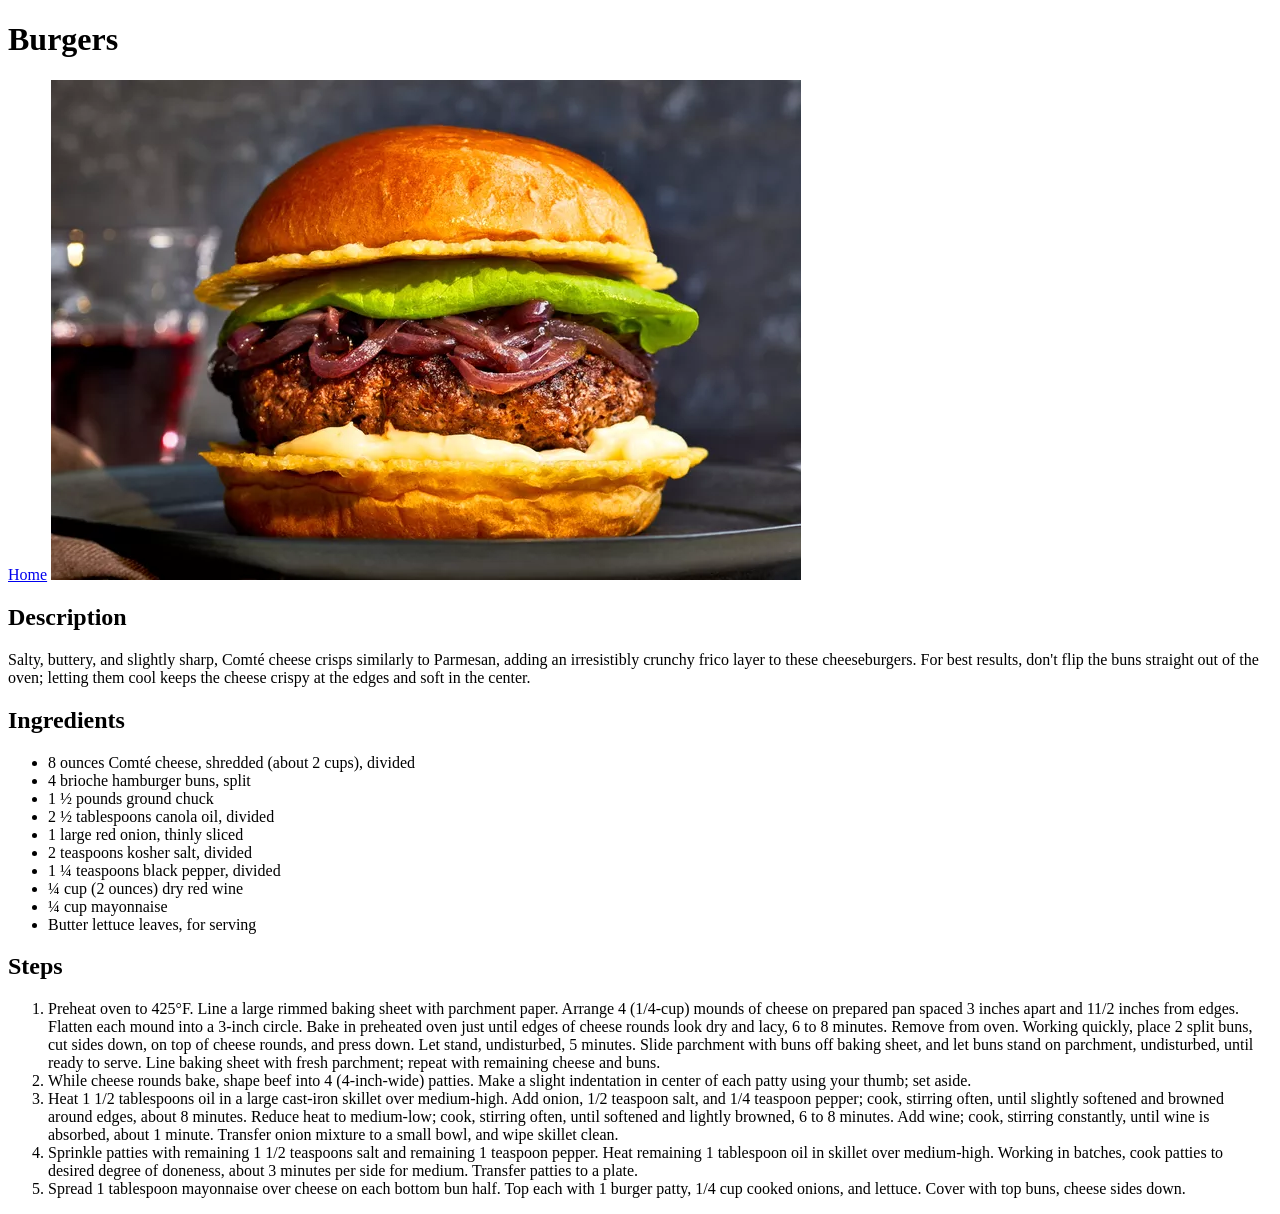
==== recipes/burgers.html @ fc955d17 "Created recipe pages, populated with content and linked to home page" ====
<!DOCTYPE html>
<html lang="en">
<head>
    <meta charset="UTF-8">
    <meta name="viewport" content="width=device-width, initial-scale=1.0">
    <title>Document</title>
</head>
<body>
    <h1>Burgers</h1>
    <a href="../index.html">Home</a>
    <img src="../imgs/cheeseburger.webp" alt="image of a cheeseburger">
    <H2>Description</H2>
    <p>
        Salty, buttery, and slightly sharp, Comté cheese crisps similarly to Parmesan, adding an irresistibly crunchy frico layer to these cheeseburgers. 
        For best results, don't flip the buns straight out of the oven; letting them cool keeps the cheese crispy at the edges and soft in the center.
    </p>
    <H2>Ingredients</H2>
    <ul>
        <li>8 ounces Comté cheese, shredded (about 2 cups), divided</li>
        <li>4 brioche hamburger buns, split</li>
        <li>1 ½ pounds ground chuck</li>
        <li>2 ½ tablespoons canola oil, divided</li>
        <li>1 large red onion, thinly sliced</li>
        <li>2 teaspoons kosher salt, divided</li>
        <li>1 ¼ teaspoons black pepper, divided</li>
        <li>¼ cup (2 ounces) dry red wine</li>
        <li>¼ cup mayonnaise</li>
        <li>Butter lettuce leaves, for serving</li>
    </ul>
    <H2>Steps</H2>
    <ol>
        <li>Preheat oven to 425°F. Line a large rimmed baking sheet with parchment paper. Arrange 4 (1/4-cup) mounds of cheese on prepared pan spaced 3 inches apart and 11/2 inches from edges. Flatten each mound into a 3-inch circle. Bake in preheated oven just until edges of cheese rounds look dry and lacy, 6 to 8 minutes. Remove from oven. Working quickly, place 2 split buns, cut sides down, on top of cheese rounds, and press down. Let stand, undisturbed, 5 minutes. Slide parchment with buns off baking sheet, and let buns stand on parchment, undisturbed, until ready to serve. Line baking sheet with fresh parchment; repeat with remaining cheese and buns.</li>
        <li>While cheese rounds bake, shape beef into 4 (4-inch-wide) patties. Make a slight indentation in center of each patty using your thumb; set aside.</li>
        <li>Heat 1 1/2 tablespoons oil in a large cast-iron skillet over medium-high. Add onion, 1/2 teaspoon salt, and 1/4 teaspoon pepper; cook, stirring often, until slightly softened and browned around edges, about 8 minutes. Reduce heat to medium-low; cook, stirring often, until softened and lightly browned, 6 to 8 minutes. Add wine; cook, stirring constantly, until wine is absorbed, about 1 minute. Transfer onion mixture to a small bowl, and wipe skillet clean.</li>
        <li>Sprinkle patties with remaining 1 1/2 teaspoons salt and remaining 1 teaspoon pepper. Heat remaining 1 tablespoon oil in skillet over medium-high. Working in batches, cook patties to desired degree of doneness, about 3 minutes per side for medium. Transfer patties to a plate.</li>
        <li>Spread 1 tablespoon mayonnaise over cheese on each bottom bun half. Top each with 1 burger patty, 1/4 cup cooked onions, and lettuce. Cover with top buns, cheese sides down.</li>
    </ol>
</body>
</html>
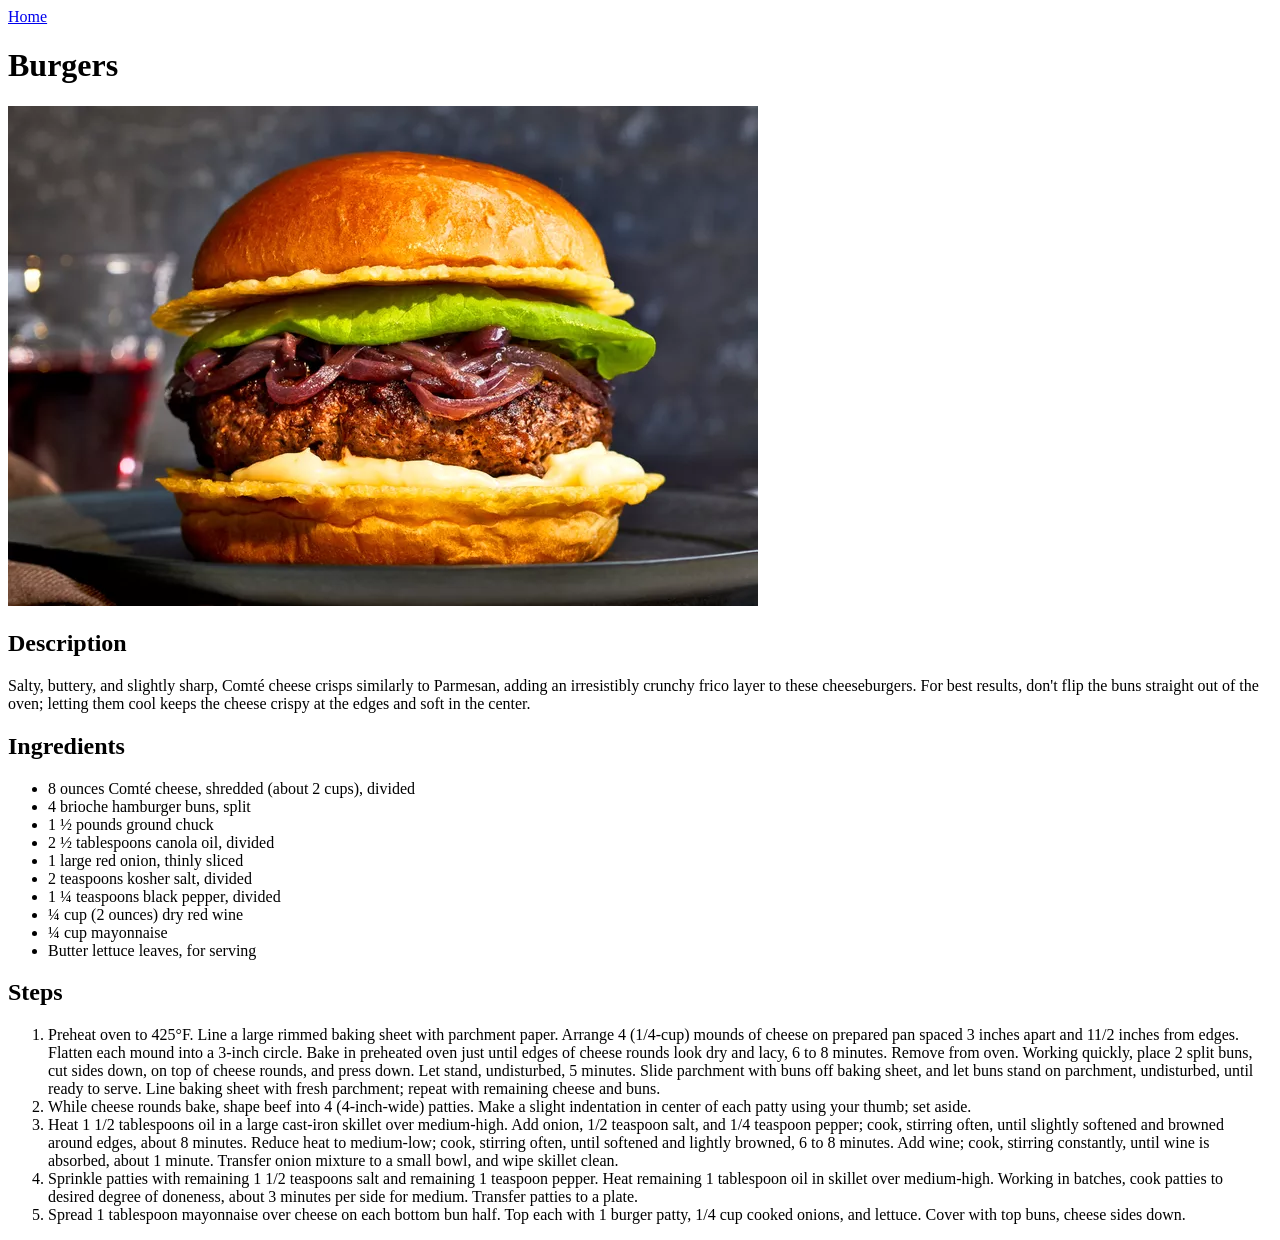
==== commit 8e26f990: "Created a nav to better place the Home link on recipes" ====
--- a/recipes/burgers.html
+++ b/recipes/burgers.html
@@ -6,8 +6,8 @@
     <title>Document</title>
 </head>
 <body>
+    <nav><a href="../index.html">Home</a></nav>
     <h1>Burgers</h1>
-    <a href="../index.html">Home</a>
     <img src="../imgs/cheeseburger.webp" alt="image of a cheeseburger">
     <H2>Description</H2>
     <p>
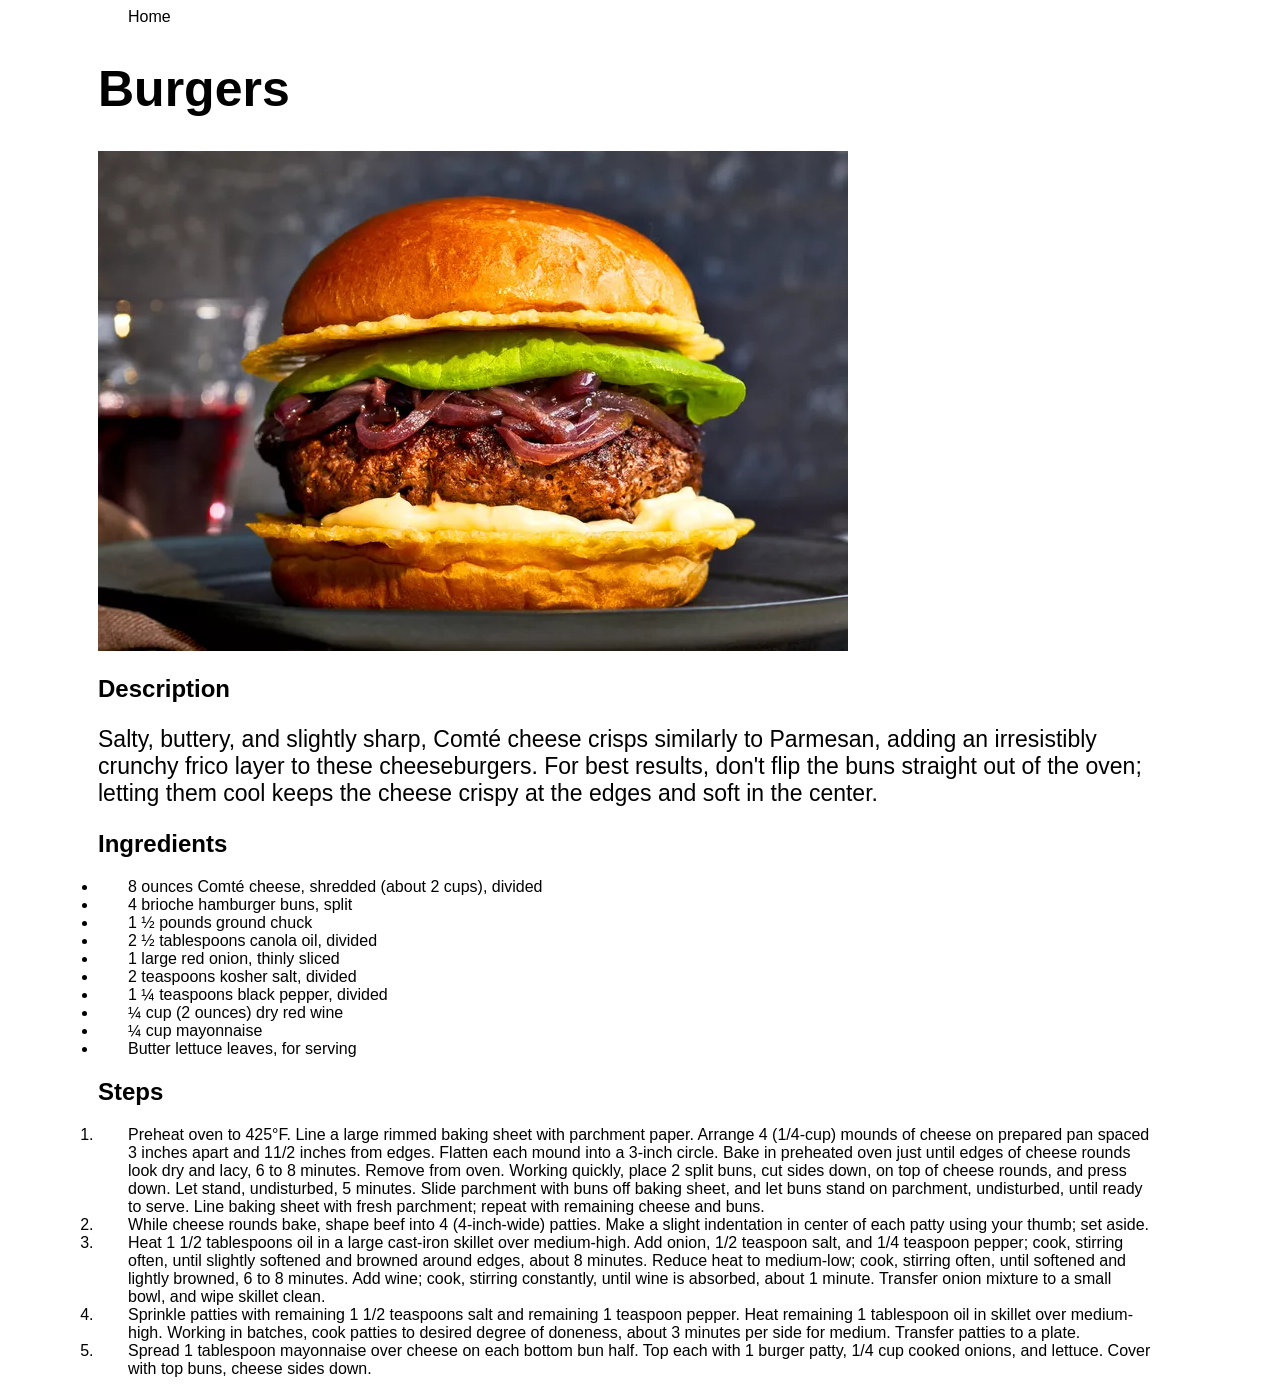
==== commit 9ef3771d: "General website styles and home page styling" ====
--- a/recipes/burgers.html
+++ b/recipes/burgers.html
@@ -3,6 +3,7 @@
 <head>
     <meta charset="UTF-8">
     <meta name="viewport" content="width=device-width, initial-scale=1.0">
+    <link rel="stylesheet" href="../style.css">
     <title>Document</title>
 </head>
 <body>
--- a/style.css
+++ b/style.css
@@ -0,0 +1,55 @@
+* {
+    color: black;
+    font-family: Arial, Helvetica, sans-serif;
+    font-style: inherit;
+    text-decoration:none;
+    padding: 0px 30px 0px 30px;
+}
+
+h1 {
+    color: black;
+    font-family: Arial, Helvetica, sans-serif;
+    font-style: inherit;
+    font-size: 50px;
+}
+
+p {
+    color: black;
+    font-family: Arial, Helvetica, sans-serif;
+    font-style: inherit;
+    font-size: 23px;
+}
+
+.nav {
+    display: inline-block;
+}
+
+.btn {
+    display: inline-block;
+    width: 150px;
+    padding: 10px;
+    text-align: center;
+    background-color: transparent;
+    margin: 10px;
+    border-style: solid;
+    border-width: 1px;
+    border-radius: 4px;
+    border-color: black;
+    transform: scale(1);
+    transition: transform 0.2s ease-in-out;
+    color: black;
+    font-family: Arial, Helvetica, sans-serif;
+    font-style: inherit;
+    font-size: 16px;
+    font-style: normal; 
+}
+
+.btn:hover {
+    transform: scale(1.1);
+}
+
+/* ---- HOME ---- */
+
+.homebody {
+    text-align: center;
+}
